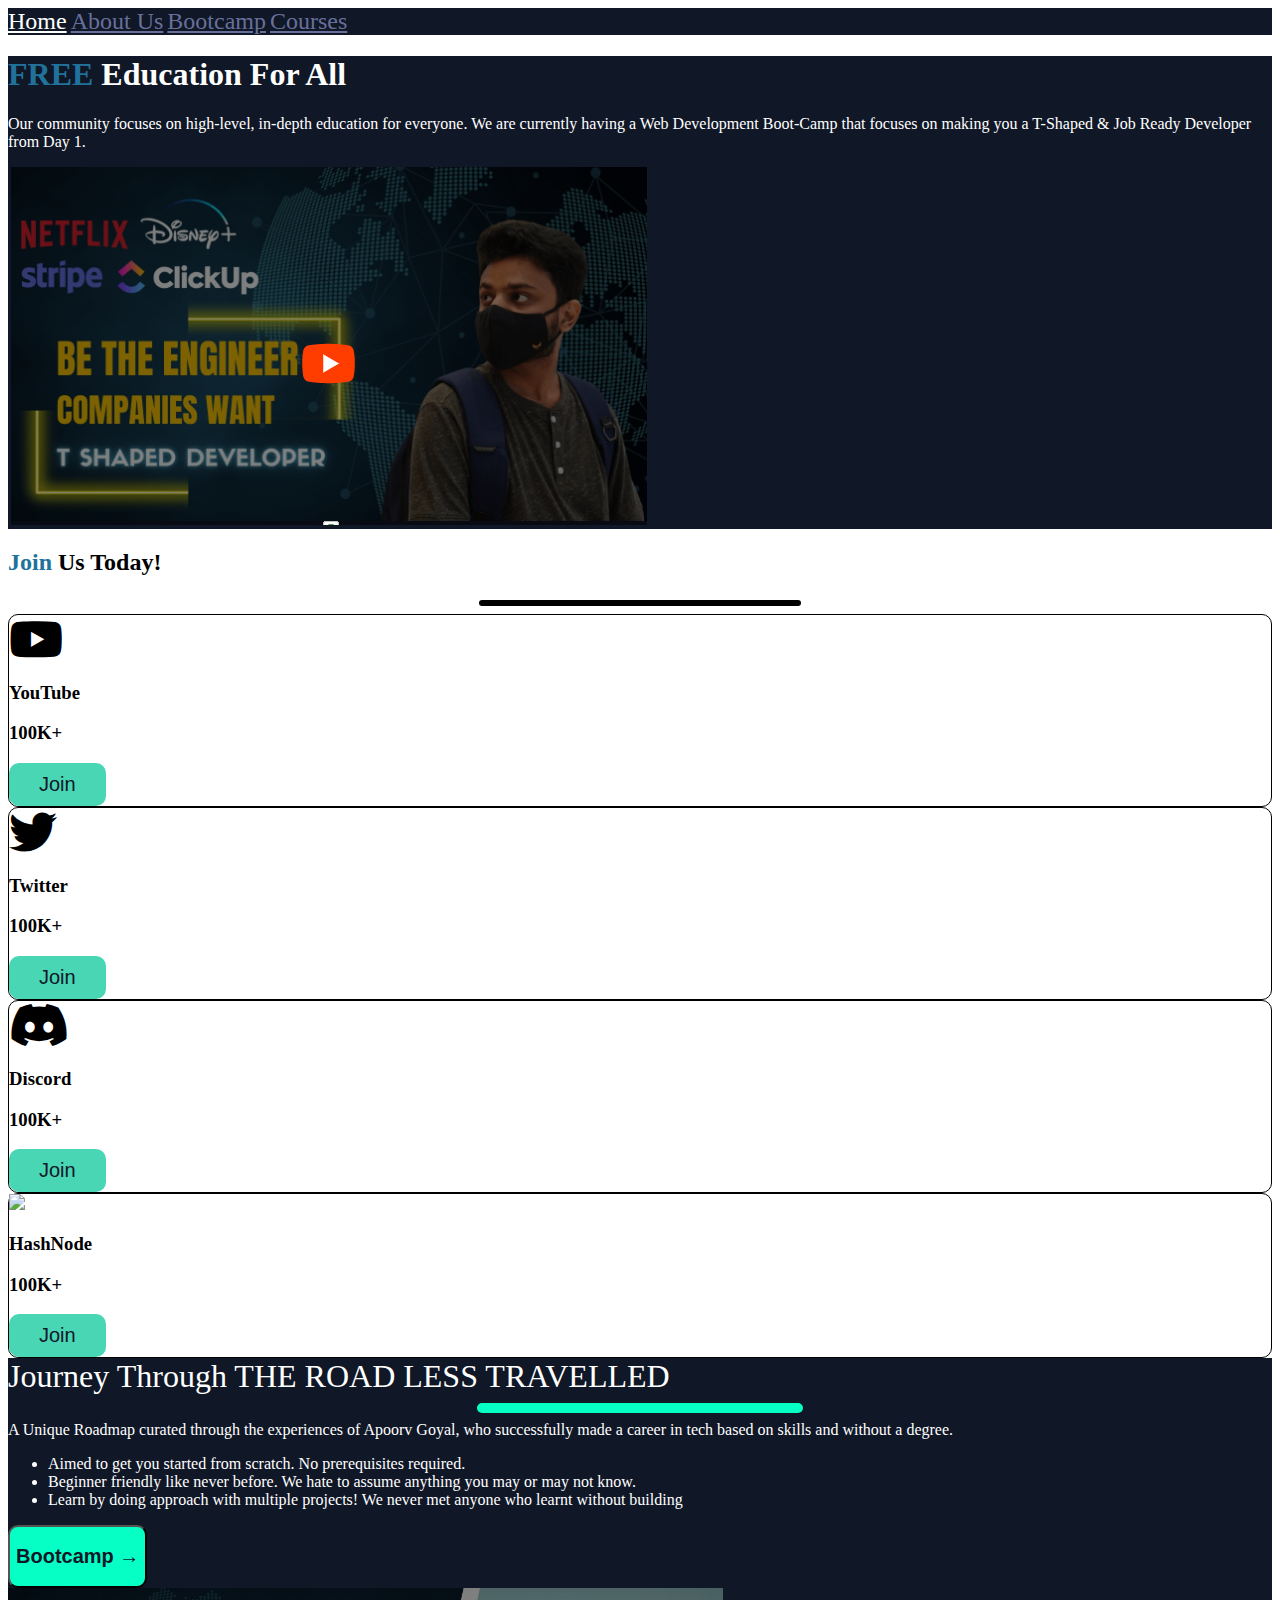
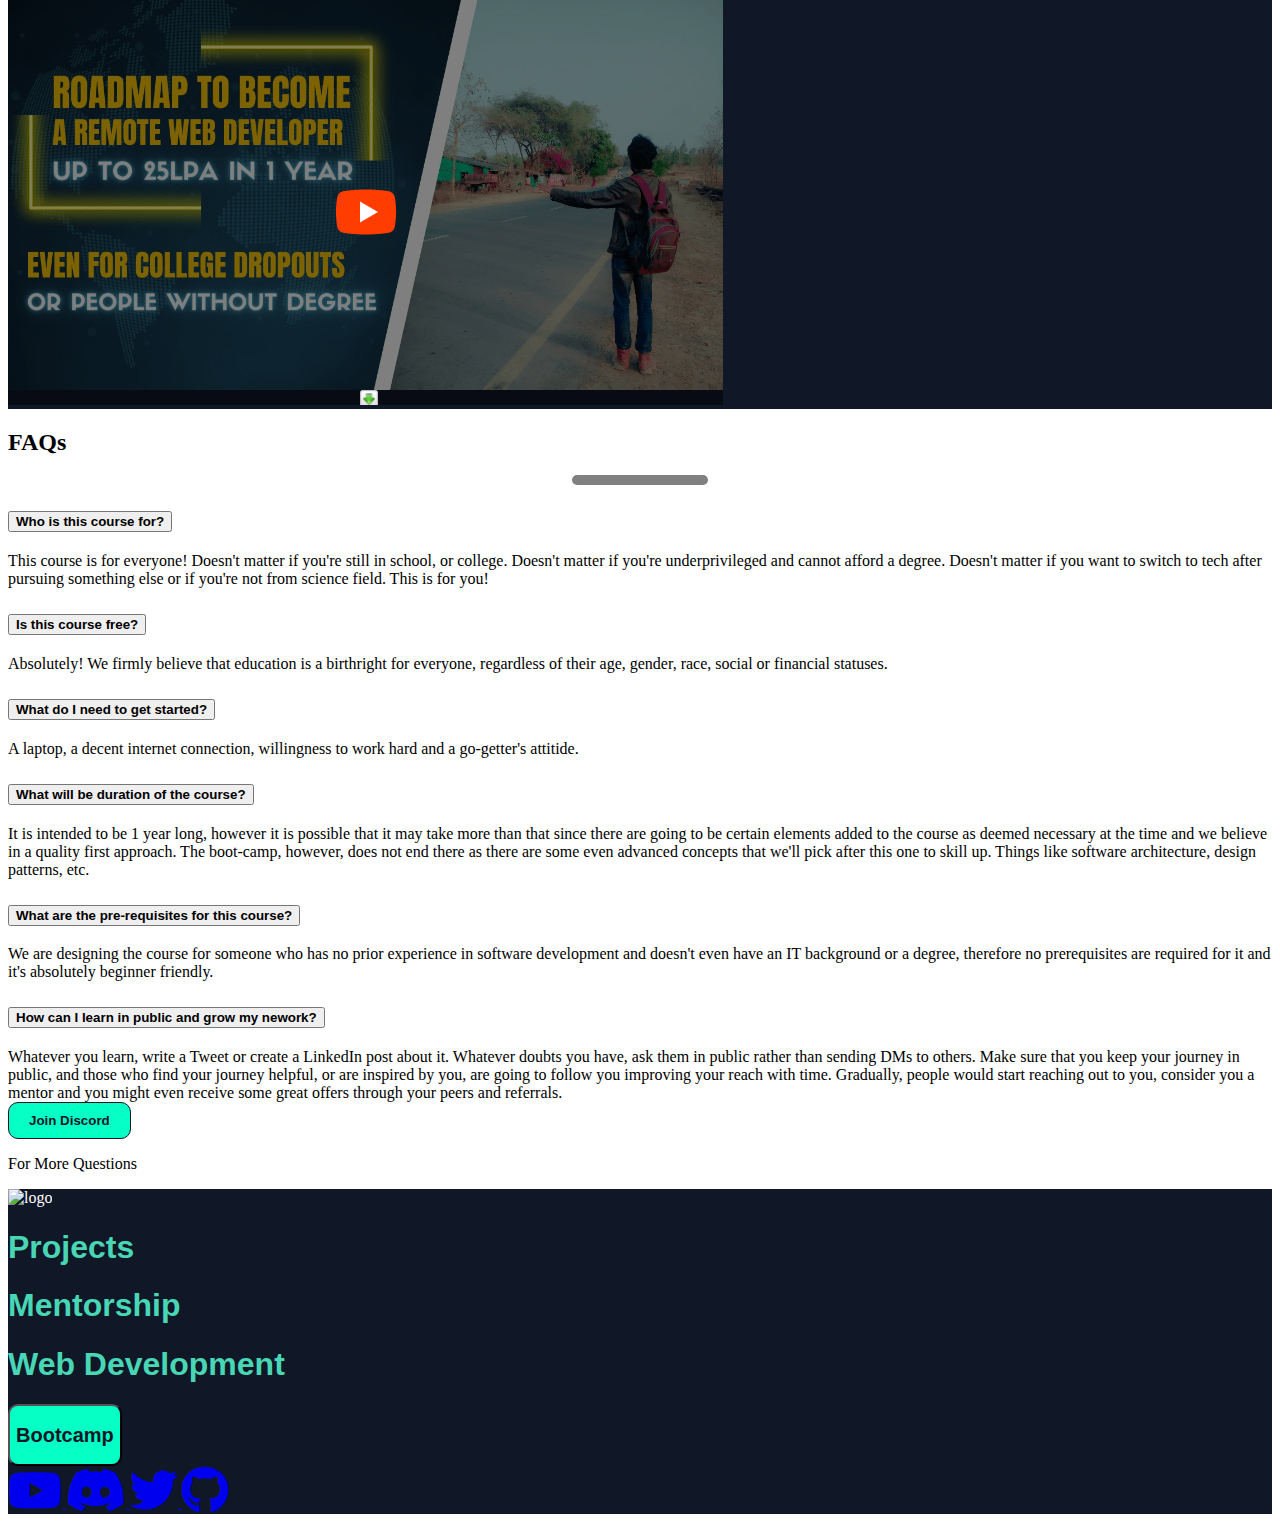
==== index.html @ fcb0b08b "Merge pull request #5 from PrathamPatel010/patch-1" ====
<!doctype html>
<html lang="en">

<head>
    <meta charset="utf-8">
    <meta name="viewport" content="width=device-width, initial-scale=1">
    <title>Virtual Tech School</title>
    <link href="https://cdn.jsdelivr.net/npm/bootstrap@5.2.3/dist/css/bootstrap.min.css" rel="stylesheet" integrity="sha384-rbsA2VBKQhggwzxH7pPCaAqO46MgnOM80zW1RWuH61DGLwZJEdK2Kadq2F9CUG65" crossorigin="anonymous">
    <link rel="stylesheet" href="https://cdnjs.cloudflare.com/ajax/libs/font-awesome/5.15.3/css/all.min.css">
    <link rel="stylesheet" href="styles.css">
</head>

<body>
    <section class="blue-bg pt-2 pb-4">
        <div class="container text-center pt-4">
            <div class="col-lg-12 col-md-6">
                <nav class="nav flex-column flex-md-row justify-content-md-end justify-content-sm-center">
                    <a class="nav-link active" aria-current="page" href="#">Home</a>
                    <a class="nav-link" href="about.html">About Us</a>
                    <a class="nav-link" href="bootcamp.html">Bootcamp</a>
                    <a class="nav-link" href="courses.html">Courses</a>
                </nav>
            </div>
        </div>
    </section>

    <section class="py-5 blue-bg">
        <div class="container">
            <div class="row align-items-center py-0 py-mid-5">
                <!-- Left Section -->
                <div class="col-12 col-lg-6">
                    <div class="row">
                        <div class="col-12 mb-4 text-center">
                            <h1><span class="txt-gradient">FREE</span> Education For All</h1>
                        </div>
                        <div class="col-12 mb-4 mb-lg-0 text-center">
                            <p>
                                Our community focuses on high-level, in-depth education for everyone. We are currently having a Web Development Boot-Camp that focuses on making you a T-Shaped & Job Ready Developer from Day 1.
                            </p>
                        </div>
                    </div>
                </div>
                <!-- Right section -->
                <div class="col-12 col-lg-6">
                    <a href="https://www.youtube.com/watch?v=onBooVTVwyw&list=PL2kSRH_DmWVZzZSN87g1dSDz0FUnp9PMh&index=1">
                        <img class="img-fluid" src="image.png" alt="image" onclick="p">
                    </a>
                </div>
            </div>

        </div>
    </section>

    <section class="py-5">
        <div class="container">
            <div class="row">
                <div class="col-12 text-center mb-5">
                    <h2><span class="txt-gradient">Join</span> Us Today!</h2>
                    <hr class="hr-line">
                </div>
                <div class="col-12 col-md-6 col-lg-3 text-center">
                    <div class="row px-1">
                        <div class="stat-box p-3">
                            <div class="col-12 mb-3">
                                <i class="fab fa-youtube fa-3x"></i>
                            </div>
                            <div class="col-12 mb-3">
                                <h3>YouTube</h3>
                            </div>
                            <div class="col-12 mb-3">
                                <h3>100K+</h3>
                            </div>
                            <div class="col-12">
                                <a href="https://www.youtube.com/c/ApoorvGoyalMain"><button class="style-btn">Join</button></a>
                            </div>
                        </div>
                    </div>
                </div>
                <div class="col-12 col-md-6 col-lg-3 text-center">
                    <div class="row px-1">
                        <div class="stat-box p-3">
                            <div class="col-12 mb-3">
                                <i class="fab fa-twitter fa-3x"></i>
                            </div>
                            <div class="col-12 mb-3">
                                <h3>Twitter</h3>
                            </div>
                            <div class="col-12 mb-3">
                                <h3>100K+</h3>
                            </div>
                            <div class="col-12">
                                <a href="https://twitter.com/virtechschool"><button class="style-btn">Join</button></a>
                            </div>
                        </div>
                    </div>
                </div>
                <div class="col-12 col-md-6 col-lg-3 text-center">
                    <div class="row px-1">
                        <div class="stat-box p-3">
                            <div class="col-12 mb-3">
                                <i class="fab fa-discord fa-3x"></i>
                            </div>
                            <div class="col-12 mb-3">
                                <h3>Discord</h3>
                            </div>
                            <div class="col-12 mb-3">
                                <h3>100K+</h3>
                            </div>
                            <div class="col-12">
                                <a href="https://discord.gg/EYB8tQxjxH"><button class="style-btn">Join</button></a>
                            </div>
                        </div>
                    </div>
                </div>
                <div class="col-12 col-md-6 col-lg-3 text-center">
                    <div class="row px-1">
                        <div class="stat-box p-3">
                            <div class="col-12 mb-3">
                                <img src="https://virtualtechschool.org/static/images/hashnode.svg" class="img-fluid" width="17%">
                            </div>
                            <div class="col-12 mb-3">
                                <h3>HashNode</h3>
                            </div>
                            <div class="col-12 mb-3">
                                <h3>100K+</h3>
                            </div>
                            <div class="col-12">
                                <a href="https://virtualtechschool.hashnode.dev/"><button class="style-btn">Join</button></a>
                            </div>
                        </div>
                    </div>
                </div>
            </div>
        </div>
    </section>

    <section class="blue-bg">
        <div class="container">
            <div class="row align-items-center blue-bg">
                <!-- left section -->
                <div class="col-12 col-lg-6">
                    <div class="row">
                        <div class="col-12 mt-5 journey" style="color: #ffffff;">
                            Journey Through THE ROAD LESS TRAVELLED
                        </div>
                        <hr class="my-3 hr-line-2"></hr>
                        <div class="col-12 my-4 text-center">
                            A Unique Roadmap curated through the experiences of Apoorv Goyal, who successfully made a career in tech based on skills and without a degree.
                        </div>
                        <div class="col-12">
                            <ul>
                                <li>Aimed to get you started from scratch. No prerequisites required.</li>
                                <li>Beginner friendly like never before. We hate to assume anything you may or may not know.</li>
                                <li>Learn by doing approach with multiple projects! We never met anyone who learnt without building</li>
                            </ul>
                        </div>
                        <div class="col-12 my-lg-4 my-3">
                            <button class="btn-2 text-center">
                                <h2><a class="links" href="bootcamp.html">Bootcamp →</a> </h2>

                                </button>
                        </div>
                    </div>
                </div>
                <!-- Right section -->
                <div class="col-12 col-lg-6">
                    <div class="row mt-lg-0 mt-5">
                        <img src="image-2.png" alt="image-2" class="img-fluid">
                    </div>
                </div>
            </div>
        </div>
    </section>

    <section class="mt-lg-5 mt-md-5">
        <div class="container py-5">
            <div class="row">
                <div class="col-12 text-center mb-5">
                    <h2 class="mb-3">FAQs</h2>
                    <hr class="underline-dark"></hr>
                </div>
            </div>

            <div class="row">
                <div class="col-12">
                    <div class="accordion" id="accordionExample">
                        <div class="accordion-item">
                            <h2 class="accordion-header" id="headingOne">
                                <button class="accordion-button collapsed" type="button" data-bs-toggle="collapse" data-bs-target="#collapseOne" aria-expanded="true" aria-controls="collapseOne">
                              <strong>Who is this course for?</strong> 
                            </button>
                            </h2>
                            <div id="collapseOne" class="accordion-collapse collapse" aria-labelledby="headingOne" data-bs-parent="#accordionExample">
                                <div class="accordion-body">
                                    This course is for everyone! Doesn't matter if you're still in school, or college. Doesn't matter if you're underprivileged and cannot afford a degree. Doesn't matter if you want to switch to tech after pursuing something else or if you're not from science
                                    field. This is for you!
                                </div>
                            </div>
                        </div>
                        <div class="accordion-item">
                            <h2 class="accordion-header" id="headingTwo">
                                <button class="accordion-button collapsed" type="button" data-bs-toggle="collapse" data-bs-target="#collapseTwo" aria-expanded="false" aria-controls="collapseTwo">
                            <strong> Is this course free?</strong>
                            </button>
                            </h2>
                            <div id="collapseTwo" class="accordion-collapse collapse" aria-labelledby="headingTwo" data-bs-parent="#accordionExample">
                                <div class="accordion-body">
                                    Absolutely! We firmly believe that education is a birthright for everyone, regardless of their age, gender, race, social or financial statuses.
                                </div>
                            </div>
                        </div>
                        <div class="accordion-item">
                            <h2 class="accordion-header" id="headingThree">
                                <button class="accordion-button collapsed" type="button" data-bs-toggle="collapse" data-bs-target="#collapseThree" aria-expanded="false" aria-controls="collapseThree">
                              <strong>What do I need to get started?</strong>
                            </button>
                            </h2>
                            <div id="collapseThree" class="accordion-collapse collapse" aria-labelledby="headingThree" data-bs-parent="#accordionExample">
                                <div class="accordion-body">
                                    A laptop, a decent internet connection, willingness to work hard and a go-getter's attitide.
                                </div>
                            </div>
                        </div>
                    </div>
                    <div class="accordion" id="accordionExample">
                        <div class="accordion-item">
                            <h2 class="accordion-header" id="headingFour">
                                <button class="accordion-button collapsed" type="button" data-bs-toggle="collapse" data-bs-target="#collapseFour" aria-expanded="true" aria-controls="collapseFour">
                            <strong>What will be duration of the course?</strong>
                            </button>
                            </h2>
                            <div id="collapseFour" class="accordion-collapse collapse" aria-labelledby="headingFour" data-bs-parent="#accordionExample">
                                <div class="accordion-body">
                                    It is intended to be 1 year long, however it is possible that it may take more than that since there are going to be certain elements added to the course as deemed necessary at the time and we believe in a quality first approach. The boot-camp, however,
                                    does not end there as there are some even advanced concepts that we'll pick after this one to skill up. Things like software architecture, design patterns, etc.
                                </div>
                            </div>
                        </div>
                        <div class="accordion-item">
                            <h2 class="accordion-header" id="headingFive">
                                <button class="accordion-button collapsed" type="button" data-bs-toggle="collapse" data-bs-target="#collapseFive" aria-expanded="false" aria-controls="collapseFive">
                            <strong>What are the pre-requisites for this course?</strong>
                            </button>
                            </h2>
                            <div id="collapseFive" class="accordion-collapse collapse" aria-labelledby="headingFive" data-bs-parent="#accordionExample">
                                <div class="accordion-body">
                                    We are designing the course for someone who has no prior experience in software development and doesn't even have an IT background or a degree, therefore no prerequisites are required for it and it's absolutely beginner friendly.
                                </div>
                            </div>
                        </div>
                        <div class="accordion-item">
                            <h2 class="accordion-header" id="headingSix">
                                <button class="accordion-button collapsed" type="button" data-bs-toggle="collapse" data-bs-target="#collapseSix" aria-expanded="false" aria-controls="collapseSix">
                            <strong>How can I learn in public and grow my nework?</strong>
                            </button>
                            </h2>
                            <div id="collapseSix" class="accordion-collapse collapse" aria-labelledby="headingSix" data-bs-parent="#accordionExample">
                                <div class="accordion-body">
                                    Whatever you learn, write a Tweet or create a LinkedIn post about it. Whatever doubts you have, ask them in public rather than sending DMs to others. Make sure that you keep your journey in public, and those who find your journey helpful, or are inspired
                                    by you, are going to follow you improving your reach with time. Gradually, people would start reaching out to you, consider you a mentor and you might even receive some great offers through your peers and referrals.
                                </div>
                            </div>
                        </div>
                    </div>
                </div>
            </div>
        </div>
    </section>

    <div class="container">
        <div class="row">
            <div class="col-12 text-center">
                <button class="btn-3"><a class="links" href="https://discord.gg/EYB8tQxjxH"><strong>Join Discord</strong></a></button>
                <p>For More Questions</p>
            </div>
        </div>
    </div>

    <footer class="blue-bg">
        <div class="container">
            <div class="row">
                <div class="col-12 col-md-6 img-fluid text-center mt-5 mb-md-2 mb-0">
                    <img src="https://virtualtechschool.org/static/images/logo-dark.svg" alt="logo" srcset="">
                </div>
                <div class="col-12 col-md-6 text-center my-5 my-md-2 my-lg-5">
                    <h1 class="footer-text">Projects</h1>
                    <h1 class="footer-text">Mentorship</h1>
                    <h1 class="footer-text">Web Development</h1>
                </div>
                <div class="row social-box">
                    <div class="col-12 col-md-6 text-center text-md-start text-lg-start mb-5">
                        <button class="btn-2 text-center">
                            <h2 class="px-4"><a class="links" href="bootcamp.html">Bootcamp</a></h2>
                        </button>
                    </div>

                    <div class="col-12 col-md-6 col-lg-6 text-center mt-3 mt-md-0 mt-lg-0 align-center">
                        <a class="mx-2" target="_blank" href="https://www.youtube.com/c/ApoorvGoyalMain">
                            <i class="fab fa-youtube fa-3x"></i>
                        </a>
                        <a class="mx-2" target="_blank" href="https://discord.gg/EYB8tQxjxH">
                            <i class="fab fa-discord fa-3x"></i>
                        </a>
                        <a class="mx-2" target="_blank" href="https://twitter.com/virtechschool">
                            <i class="fab fa-twitter fa-3x"></i>
                        </a>
                        <a class="mx-2" target="_blank" href="https://github.com/virtual-tech-school">
                            <i class="fab fa-github fa-3x"></i>
                        </a>
                    </div>
                </div>
            </div>
        </div>
    </footer>
    <script src="https://cdn.jsdelivr.net/npm/bootstrap@5.2.3/dist/js/bootstrap.bundle.min.js" integrity="sha384-kenU1KFdBIe4zVF0s0G1M5b4hcpxyD9F7jL+jjXkk+Q2h455rYXK/7HAuoJl+0I4" crossorigin="anonymous"></script>
</body>

</html>
---- styles.css ----
/* .box {
    text-align: center;
    padding: 1rem;
    border: black 0.4rem solid;
} */

.blue-bg {
    background-color: #101727;
    color: white;
}

.txt-gradient {
    color: #20729b;
}

.style-btn {
    border: none;
    border-color: #ebebeb;
    border-radius: 10px;
    font-size: 20px;
    padding: 10px 30px;
    background-color: #48d6b5;
    color: #101728;
}

.stat-box {
    border: 0.5px solid black;
    border-radius: 10px;
}

.hr-line {
    width: 25%;
    border: 3px black solid;
    border-radius: 5px;
    margin-top: 1.5rem;
    margin-inline-start: auto;
    margin-inline-end: auto;
}

.hr-line-2 {
    width: 25%;
    border: none;
    border-radius: 5px;
    border: 5px solid #06ffc5;
}

.journey {
    font-size: 2rem;
}

.btn-2 {
    text-decoration: none;
    border-radius: 10px;
    background-color: #06ffc5;
}

.links {
    text-decoration: none;
    color: #101727;
}

.links:hover {
    color: #101727;
}

.underline-dark {
    border: 5px solid;
    border-radius: 10px;
    width: 10%;
    margin: auto;
    background-color: #101727;
}

.underline-footer {
    width: 100%;
    border: 1px solid #06ffc5;
    border-radius: 10px;
}

.about-underline {
    border: 5px solid #06ffc5;
    border-radius: 10px;
    width: 10%;
}

.hr-underline {
    border: 5px solid #48d6b5;
    border-radius: 10px;
    width: 10%;
    margin: 0 auto;
}

.btn-3 {
    background-color: #06ffc5;
    color: #101727;
    border: solid 1px #101727;
    border-radius: 10px;
    padding: 10px 20px;
}

.footer-text {
    color: #48d6b5;
    font-family: 'Teko', sans-serif;
    font-weight: bold;
}

.nav-link {
    font-size: 1.5rem;
    color: #68709a;
    font-weight: 300;
}

.nav-link:hover {
    color: white;
}

.active {
    color: white;
}

.about-first {
    font-size: large;
}

.para {
    font-size: large;
}

.feature-box {
    border: solid 5px white;
    border-radius: 10px;
}

.box-courses {
    border: solid 1px #101727;
    border-radius: 10px;
}

.btn-courses {
    background-color: #06ffc5;
    border: solid #101727 3px;
    border-radius: 10px;
    font-size: 1.5rem;
}

.img-courses {
    object-fit: cover;
    width: 100%;
    height: 100%;
}
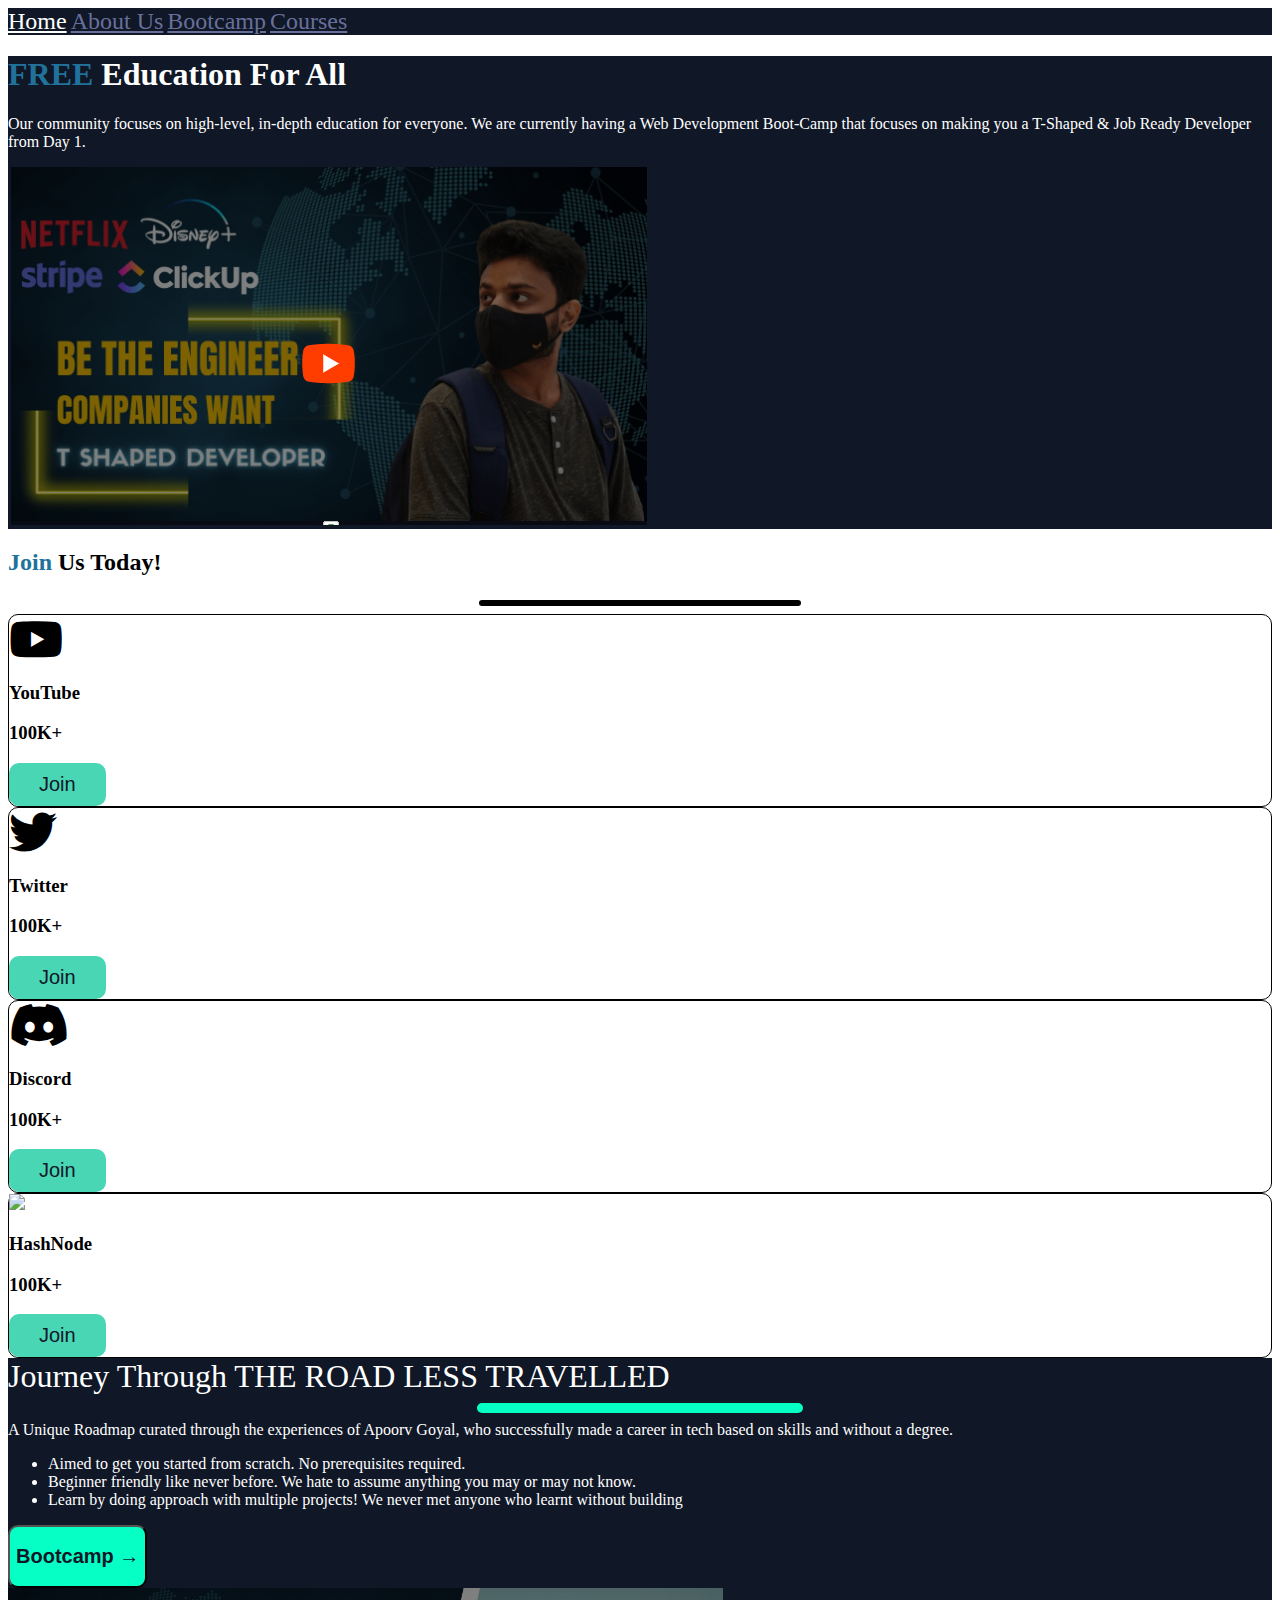
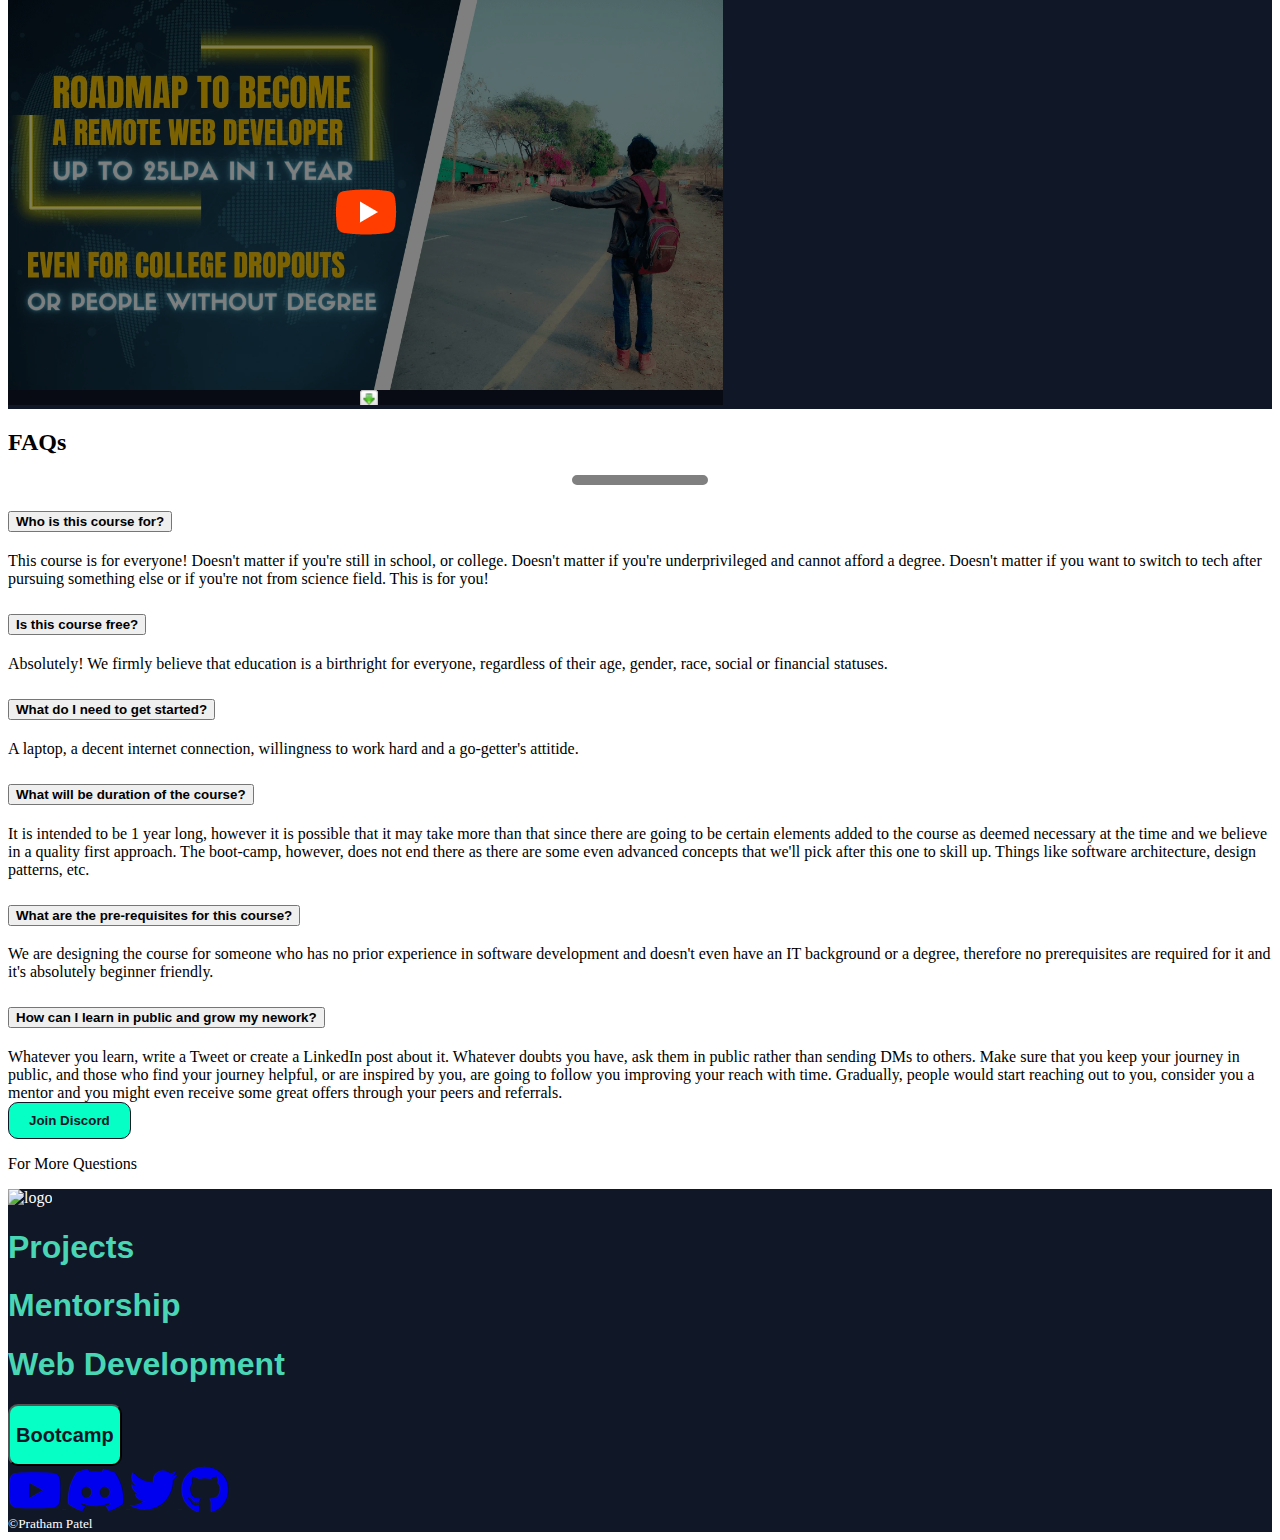
==== commit 2ef051cd: "copyright text added" ====
--- a/index.html
+++ b/index.html
@@ -311,8 +311,11 @@
                 </div>
             </div>
         </div>
+        <div class="col-12 text-center py-3 py-md-4">
+            <small>©Pratham Patel</small>
+        </div>
     </footer>
     <script src="https://cdn.jsdelivr.net/npm/bootstrap@5.2.3/dist/js/bootstrap.bundle.min.js" integrity="sha384-kenU1KFdBIe4zVF0s0G1M5b4hcpxyD9F7jL+jjXkk+Q2h455rYXK/7HAuoJl+0I4" crossorigin="anonymous"></script>
 </body>
 
-</html>
+</html>